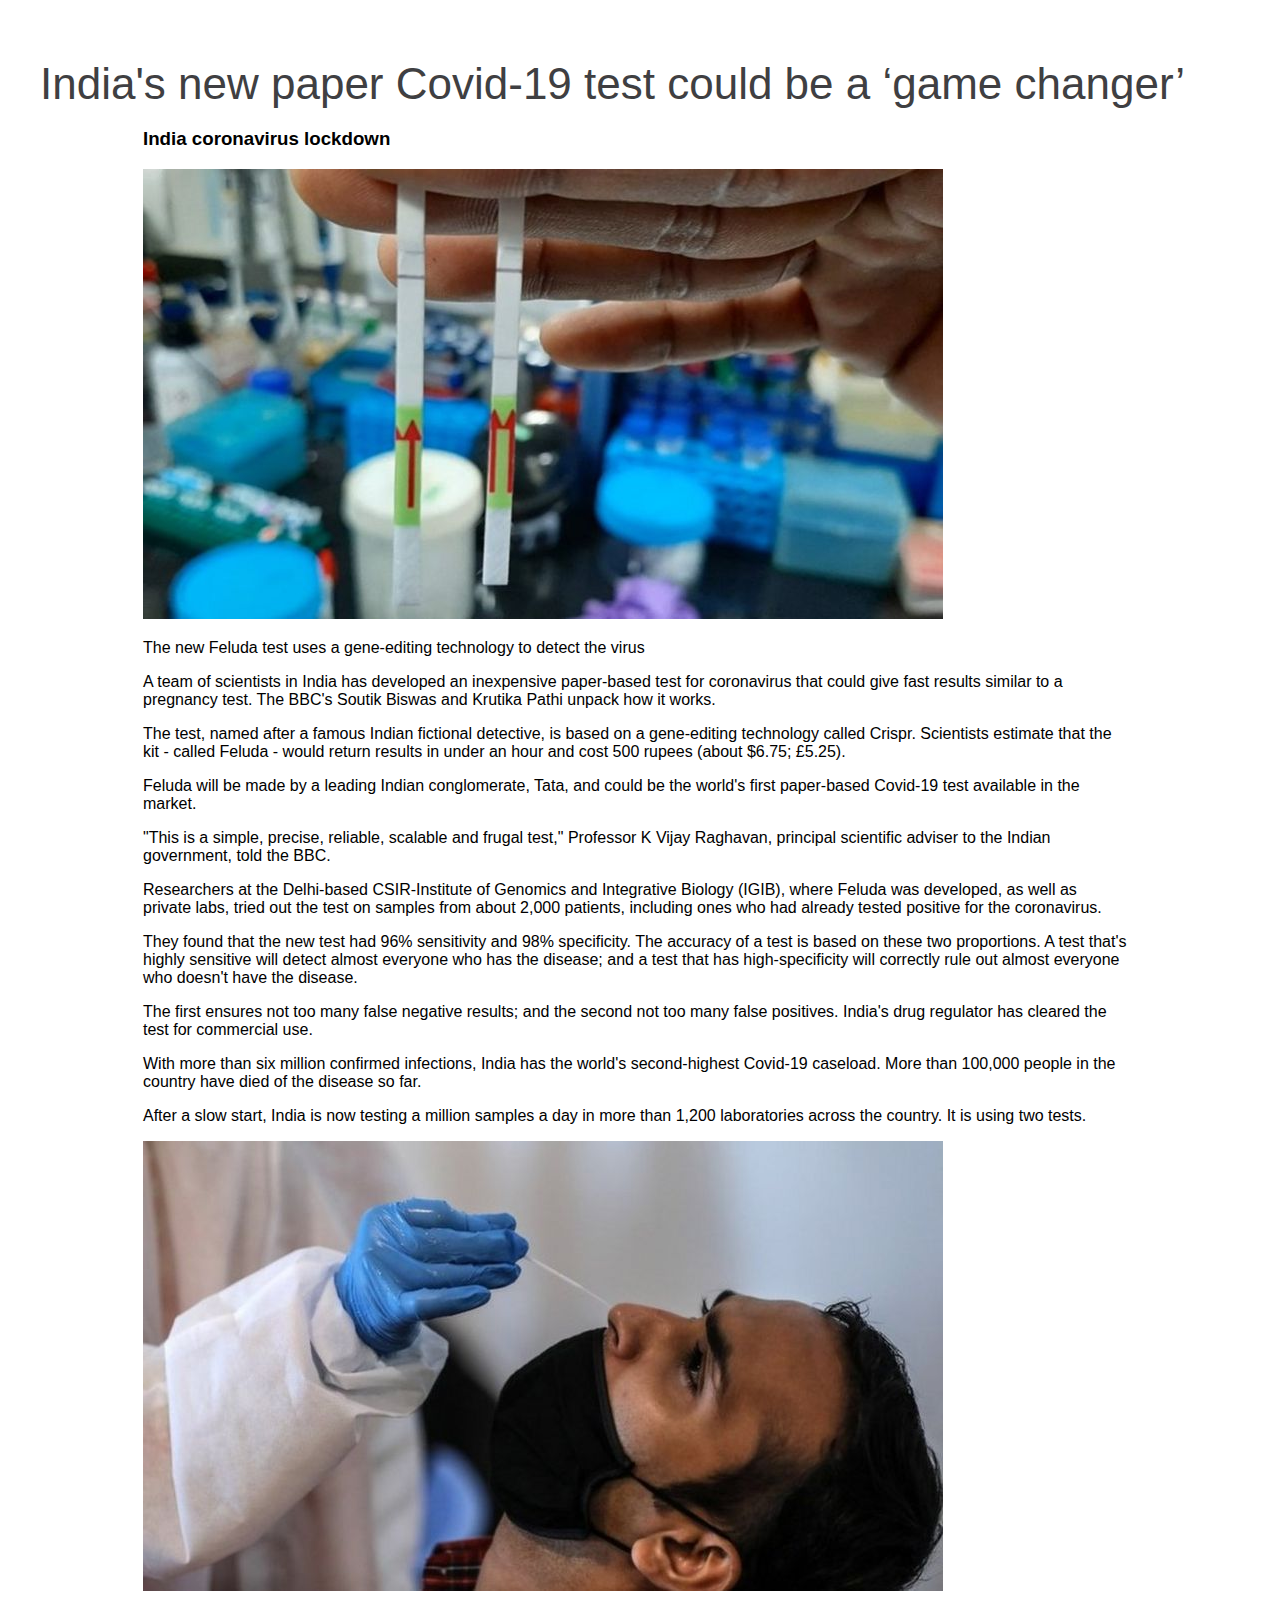
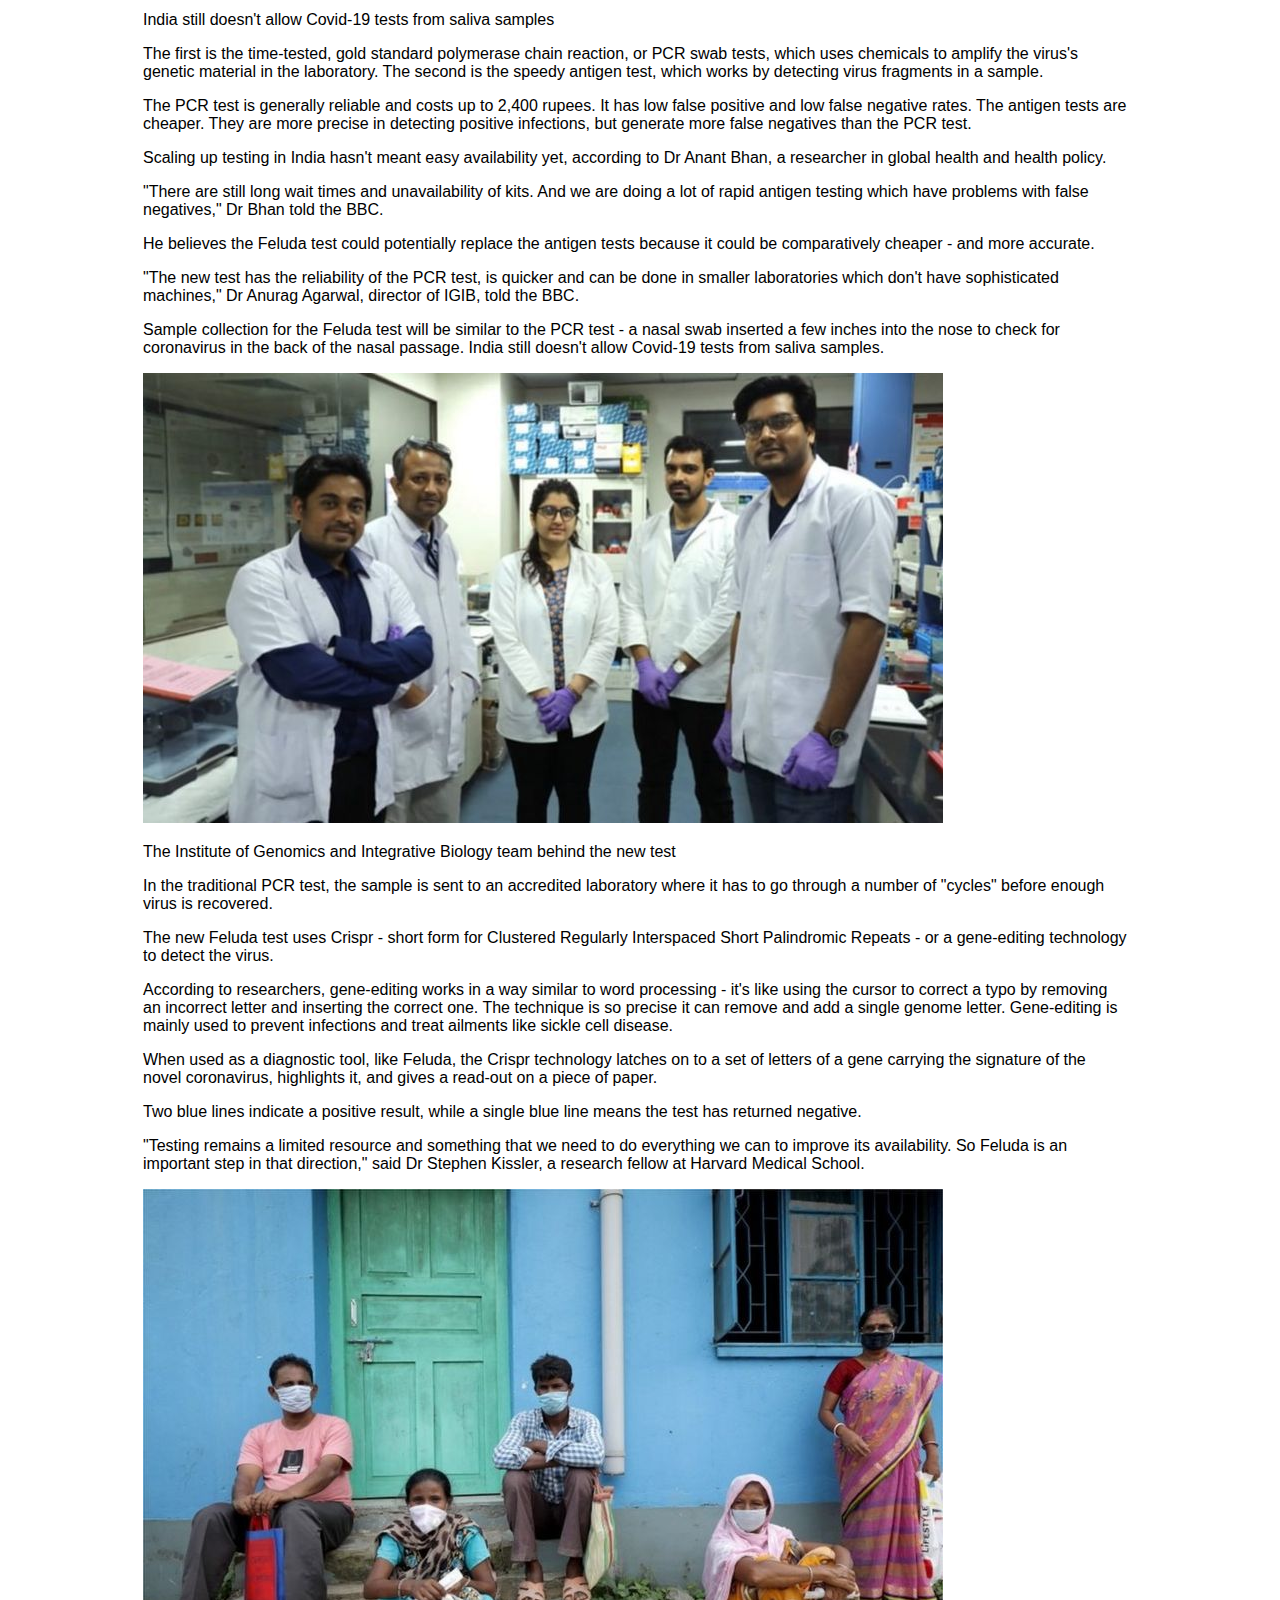
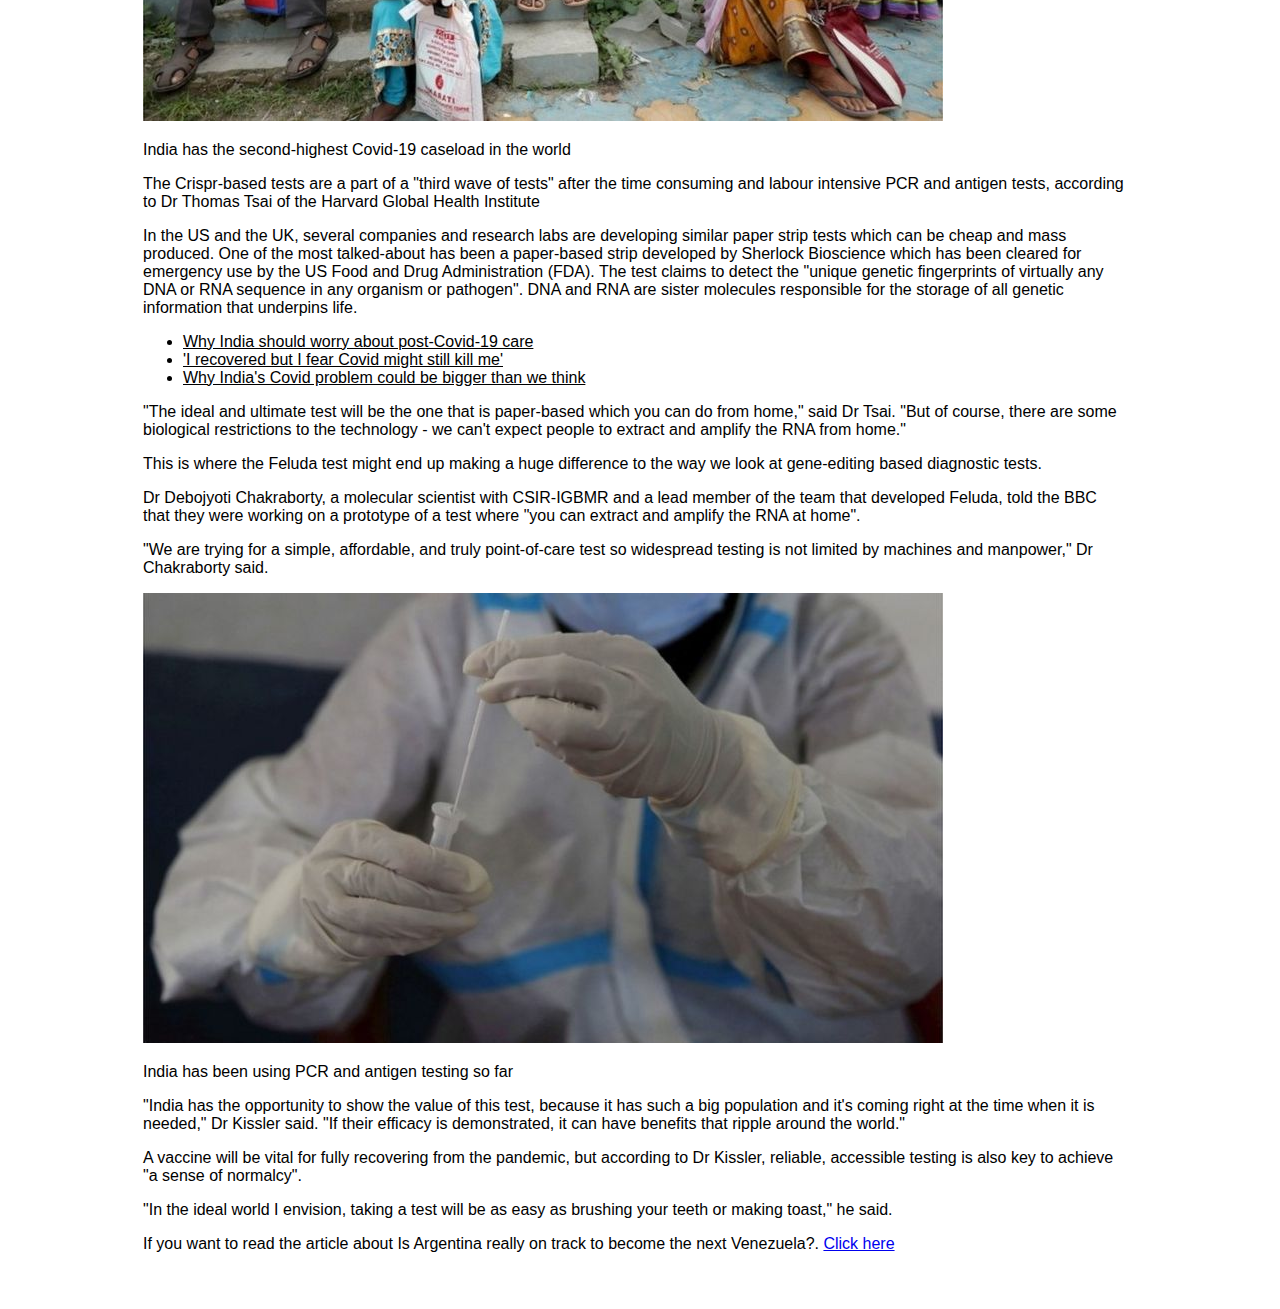
==== BBCNews.html @ 6bba9111 "A second HTML archive was created and Css files were added." ====
<!DOCTYPE html>
<html>
<head>
    <title> BBC NEWS</title> <!-- Titulo del TAB -->
    <link rel="stylesheet" type="text/css"
    href="./CSS STYLE/style.css">    <!-- Para llamar la carpeta pongo ./ y luego apreto tab para llamar las carpetas -->
</head>
<body>
    <h1>India's new paper Covid-19 test could be a ‘game changer’</h1>   <!--Titulo de la noticia-->
    <div class="container">
        <div class="box-1">  <!-- Creamos una clase que se llama BOX -->
        <h3>India coronavirus lockdown</h3>
        <img src="./Imagenes/india1.jpg">
        <p>The new Feluda test uses a gene-editing technology to detect the virus</p> <!--Epigrafe de la foto-->
        <p>A team of scientists in India has developed an inexpensive paper-based test for coronavirus that could give fast results similar to a pregnancy test. The BBC's Soutik Biswas and Krutika Pathi unpack how it works. </p>
        <p>The test, named after a famous Indian fictional detective, is based on a gene-editing technology called Crispr. Scientists estimate that the kit - called Feluda - would return results in under an hour and cost 500 rupees (about $6.75; £5.25).</p>
        <p>Feluda will be made by a leading Indian conglomerate, Tata, and could be the world's first paper-based Covid-19 test available in the market. </p>
        <p>"This is a simple, precise, reliable, scalable and frugal test," Professor K Vijay Raghavan, principal scientific adviser to the Indian government, told the BBC. </p>
        <p>Researchers at the Delhi-based CSIR-Institute of Genomics and Integrative Biology (IGIB), where Feluda was developed, as well as private labs, tried out the test on samples from about 2,000 patients, including ones who had already tested positive for the coronavirus. </p>
        <p>They found that the new test had 96% sensitivity and 98% specificity. The accuracy of a test is based on these two proportions. A test that's highly sensitive will detect almost everyone who has the disease; and a test that has high-specificity will correctly rule out almost everyone who doesn't have the disease. </p>
        <p>The first ensures not too many false negative results; and the second not too many false positives. India's drug regulator has cleared the test for commercial use. </p>
        <p>With more than six million confirmed infections, India has the world's second-highest Covid-19 caseload. More than 100,000 people in the country have died of the disease so far.</p>
        <p>After a slow start, India is now testing a million samples a day in more than 1,200 laboratories across the country. It is using two tests.</p>
        <img src="./Imagenes/india2.jpg">
        <p>India still doesn't allow Covid-19 tests from saliva samples </p> <!--Epigrafe de la foto-->
        <p>The first is the time-tested, gold standard polymerase chain reaction, or PCR swab tests, which uses chemicals to amplify the virus's genetic material in the laboratory. The second is the speedy antigen test, which works by detecting virus fragments in a sample.</p>
        <p>The PCR test is generally reliable and costs up to 2,400 rupees. It has low false positive and low false negative rates. The antigen tests are cheaper. They are more precise in detecting positive infections, but generate more false negatives than the PCR test.</p>
        <p>Scaling up testing in India hasn't meant easy availability yet, according to Dr Anant Bhan, a researcher in global health and health policy. </p>
        <p>"There are still long wait times and unavailability of kits. And we are doing a lot of rapid antigen testing which have problems with false negatives," Dr Bhan told the BBC. </p>
        <p>He believes the Feluda test could potentially replace the antigen tests because it could be comparatively cheaper - and more accurate.</p>
        <p>"The new test has the reliability of the PCR test, is quicker and can be done in smaller laboratories which don't have sophisticated machines," Dr Anurag Agarwal, director of IGIB, told the BBC.</p>
        <p>Sample collection for the Feluda test will be similar to the PCR test - a nasal swab inserted a few inches into the nose to check for coronavirus in the back of the nasal passage. India still doesn't allow Covid-19 tests from saliva samples.</p>
        <img src="./Imagenes/india3.jpg">
        <p>The Institute of Genomics and Integrative Biology team behind the new test</p><!--Epigrafe de la foto-->
        <p>In the traditional PCR test, the sample is sent to an accredited laboratory where it has to go through a number of "cycles" before enough virus is recovered.</p>
        <p>The new Feluda test uses Crispr - short form for Clustered Regularly Interspaced Short Palindromic Repeats - or a gene-editing technology to detect the virus.</p>
        <p>According to researchers, gene-editing works in a way similar to word processing - it's like using the cursor to correct a typo by removing an incorrect letter and inserting the correct one. The technique is so precise it can remove and add a single genome letter. Gene-editing is mainly used to prevent infections and treat ailments like sickle cell disease.</p>
        <p>When used as a diagnostic tool, like Feluda, the Crispr technology latches on to a set of letters of a gene carrying the signature of the novel coronavirus, highlights it, and gives a read-out on a piece of paper.</p>
        <p>Two blue lines indicate a positive result, while a single blue line means the test has returned negative. </p>
        <p>"Testing remains a limited resource and something that we need to do everything we can to improve its availability. So Feluda is an important step in that direction," said Dr Stephen Kissler, a research fellow at Harvard Medical School.</p>
        <img src="./Imagenes/india4.jpg">
        <p>India has the second-highest Covid-19 caseload in the world </p><!--Epigrafe de la foto-->
        <p>The Crispr-based tests are a part of a "third wave of tests" after the time consuming and labour intensive PCR and antigen tests, according to Dr Thomas Tsai of the Harvard Global Health Institute</p>
        <p>In the US and the UK, several companies and research labs are developing similar paper strip tests which can be cheap and mass produced. One of the most talked-about has been a paper-based strip developed by Sherlock Bioscience which has been cleared for emergency use by the US Food and Drug Administration (FDA). The test claims to detect the "unique genetic fingerprints of virtually any DNA or RNA sequence in any organism or pathogen". DNA and RNA are sister molecules responsible for the storage of all genetic information that underpins life.</p>
        <div class="underlinedtextbox">
            <ul>
                <li>Why India should worry about post-Covid-19 care</li>
                <li>'I recovered but I fear Covid might still kill me'</li>
                <li>Why India's Covid problem could be bigger than we think</li>
            </ul>
               
        </div>
        <p>"The ideal and ultimate test will be the one that is paper-based which you can do from home," said Dr Tsai. "But of course, there are some biological restrictions to the technology - we can't expect people to extract and amplify the RNA from home."</p>
        <p>This is where the Feluda test might end up making a huge difference to the way we look at gene-editing based diagnostic tests.</p>
        <p>Dr Debojyoti Chakraborty, a molecular scientist with CSIR-IGBMR and a lead member of the team that developed Feluda, told the BBC that they were working on a prototype of a test where "you can extract and amplify the RNA at home".</p>
        <p>"We are trying for a simple, affordable, and truly point-of-care test so widespread testing is not limited by machines and manpower," Dr Chakraborty said.</p>
        <img src="./Imagenes/india5.jpg">
        <p>India has been using PCR and antigen testing so far</p> <!--Epigrafe de la foto-->
        <p>"India has the opportunity to show the value of this test, because it has such a big population and it's coming right at the time when it is needed," Dr Kissler said. "If their efficacy is demonstrated, it can have benefits that ripple around the world."</p>
        <p>A vaccine will be vital for fully recovering from the pandemic, but according to Dr Kissler, reliable, accessible testing is also key to achieve "a sense of normalcy".</p>
        <p>"In the ideal world I envision, taking a test will be as easy as brushing your teeth or making toast," he said.</p>
        <footer>
            <p>
                If you want to read the article about Is Argentina really on track to become the next Venezuela?.
                <a href="./index.html">Click here</a>
            </p>
        </footer>
    </div>
</body>
</html>
---- CSS STYLE/style.css ----
h1{
    font-size: 2.75rem;
    line-height: 3rem;
    color:#3F3F42;
    font-family: ReithSerif,Helvetica,Arial,freesans,sans-serif;
    font-weight: 500;
    margin: 20px 0;
    text-align: left;
    padding-left: 20px;
    
}

body{
    background-color:white ;
    color: black;
    font-family: Arial, Helvetica, sans-serif;
    font-size: 16px;
    font-weight: normal;
    text-align: left;
    padding: 20px;
    margin: 20px 0;
    padding-right: 30px;
}

.container{         /*Creamos otra clase que se llama container*/
    width: 80%;     /*Se le pone el porcentaje para que al momento de modificar la pagina responda de forma oportuna moificando la caracteristica*/
    margin: auto;   /* Le pone el mismo margen a los dos lados*/
}

/* Se llama a la clase y al contenido de la caja se le puede cambiar el fondo,letra,etc,etc*/
.box-1{
    background-color:white;
    color: black;
    border-width: 3px;
    border-bottom-width: 10px;
}

.underlinedtextbox{
    color: black;
    text-align: left;
    text-decoration: underline;
}
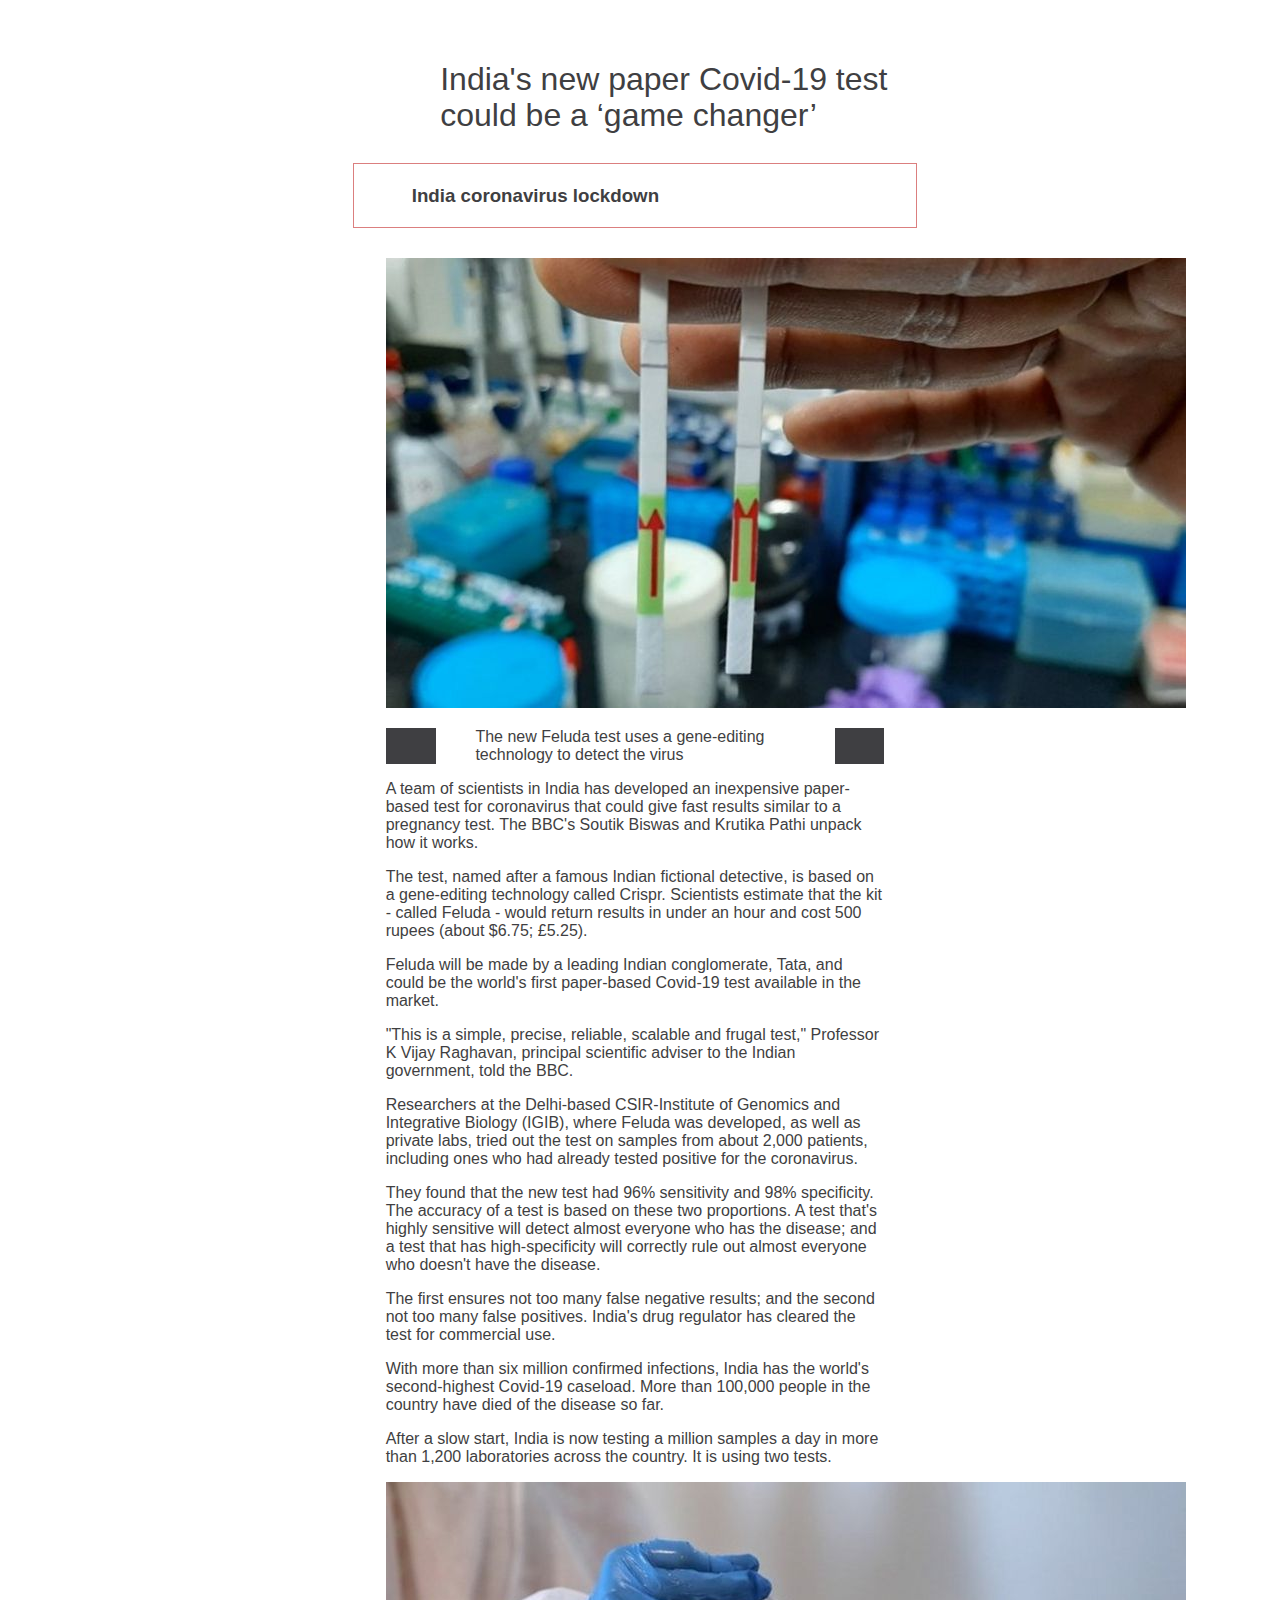
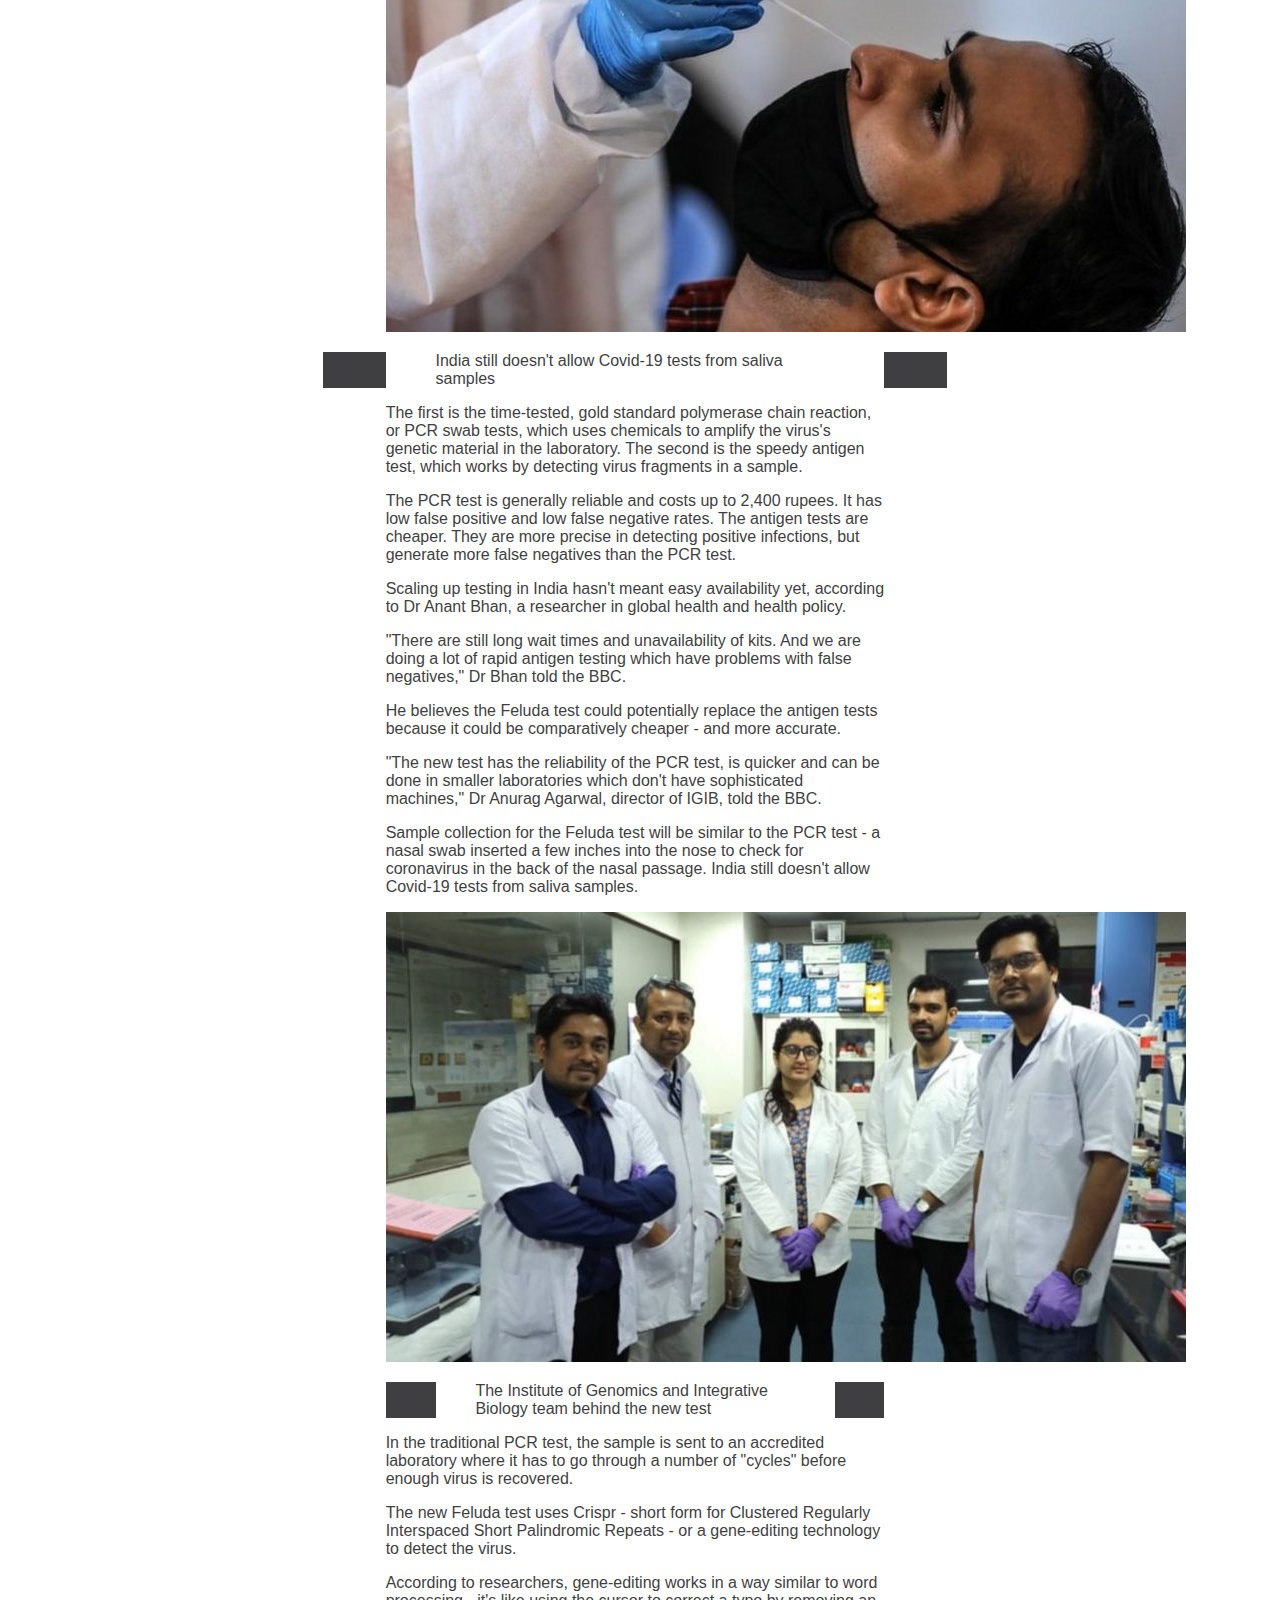
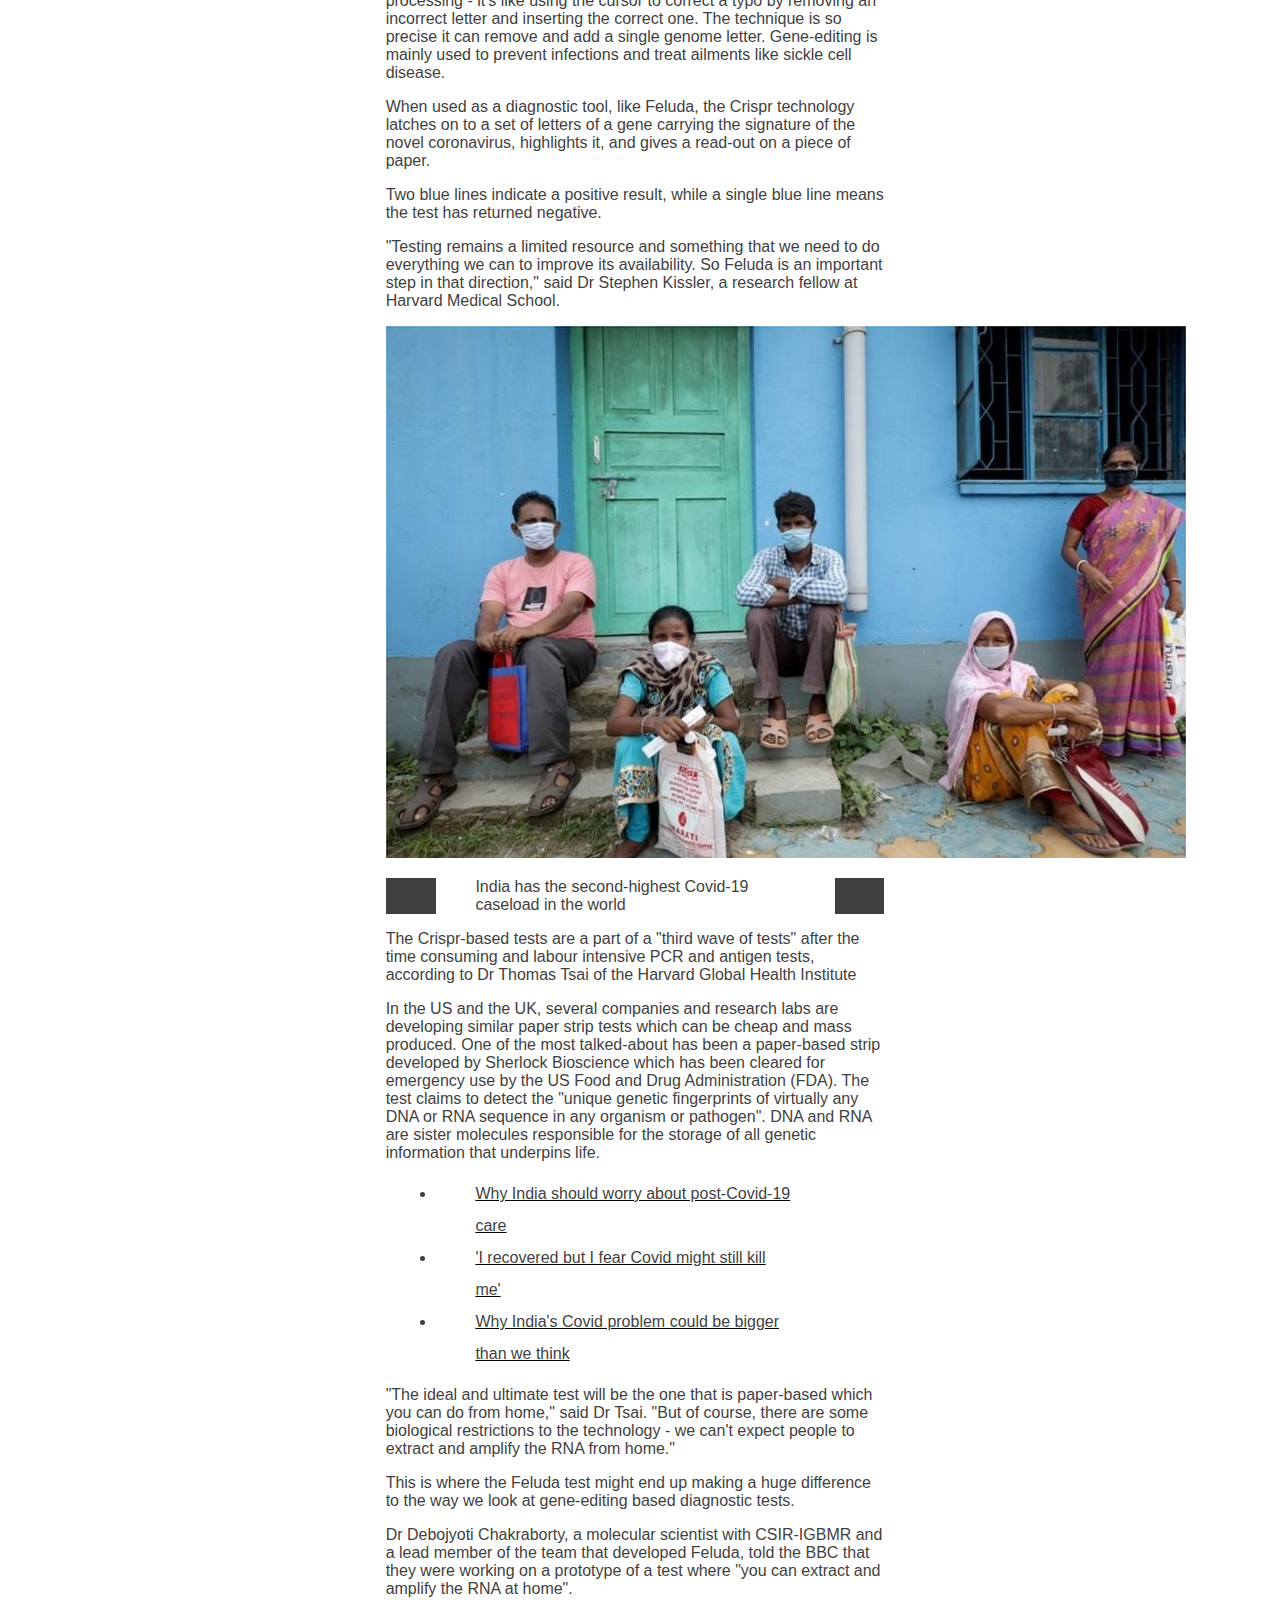
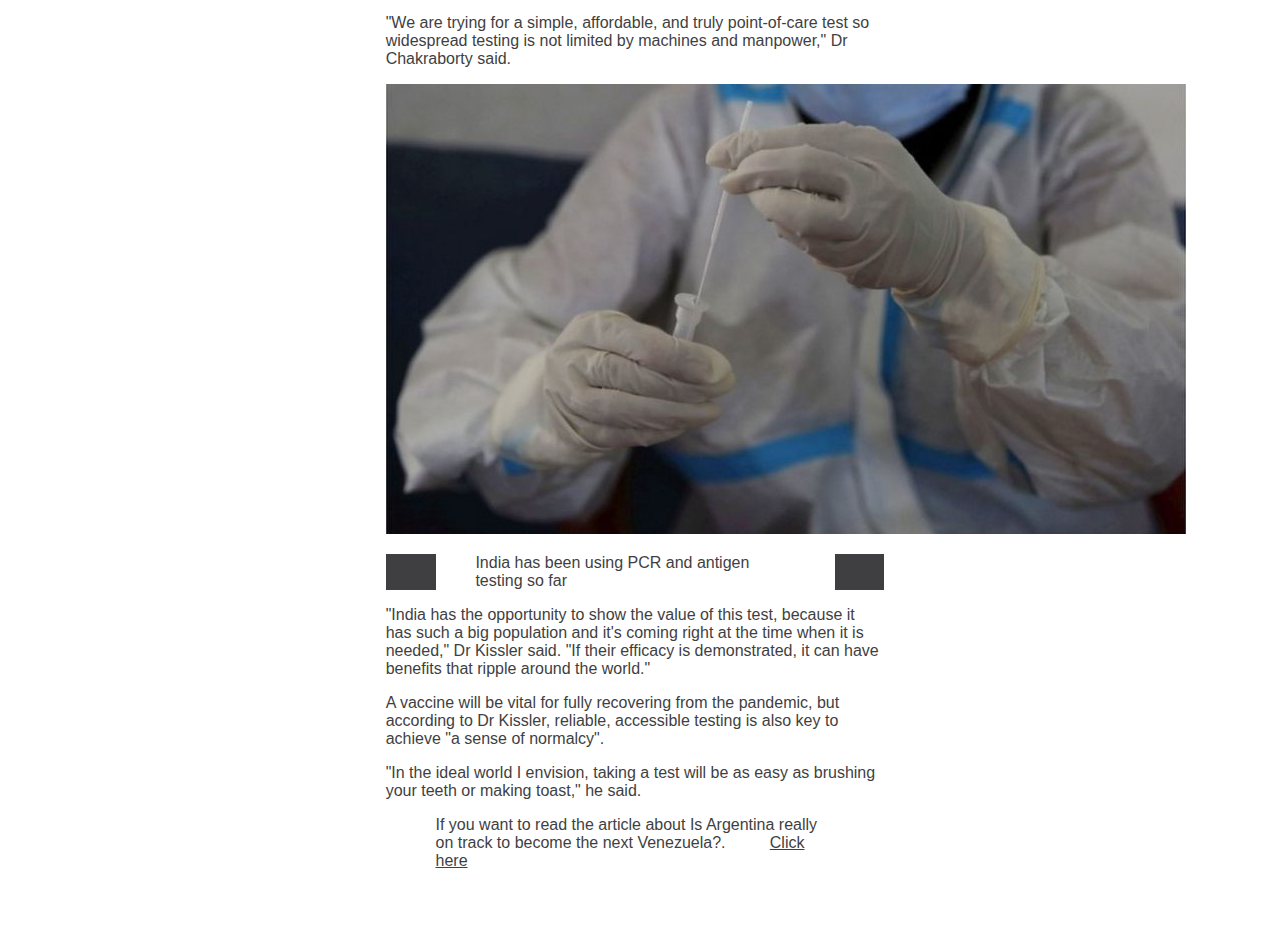
==== commit f69c773b: "More changes were added." ====
--- a/BBCNews.html
+++ b/BBCNews.html
@@ -6,12 +6,18 @@
     href="./CSS STYLE/style.css">    <!-- Para llamar la carpeta pongo ./ y luego apreto tab para llamar las carpetas -->
 </head>
 <body>
+    <article>
     <h1>India's new paper Covid-19 test could be a ‘game changer’</h1>   <!--Titulo de la noticia-->
     <div class="container">
-        <div class="box-1">  <!-- Creamos una clase que se llama BOX -->
+        <div class="box-1">  <!-- Creamos una clase que se llama BOX-1 -->
         <h3>India coronavirus lockdown</h3>
+         </div>
         <img src="./Imagenes/india1.jpg">
-        <p>The new Feluda test uses a gene-editing technology to detect the virus</p> <!--Epigrafe de la foto-->
+        <figcaption>
+        <div class="boxepigraf">
+            <p>The new Feluda test uses a gene-editing technology to detect the virus</p> <!--Epigrafe de la foto-->
+        </div>
+            </figcaption>
         <p>A team of scientists in India has developed an inexpensive paper-based test for coronavirus that could give fast results similar to a pregnancy test. The BBC's Soutik Biswas and Krutika Pathi unpack how it works. </p>
         <p>The test, named after a famous Indian fictional detective, is based on a gene-editing technology called Crispr. Scientists estimate that the kit - called Feluda - would return results in under an hour and cost 500 rupees (about $6.75; £5.25).</p>
         <p>Feluda will be made by a leading Indian conglomerate, Tata, and could be the world's first paper-based Covid-19 test available in the market. </p>
@@ -22,7 +28,11 @@
         <p>With more than six million confirmed infections, India has the world's second-highest Covid-19 caseload. More than 100,000 people in the country have died of the disease so far.</p>
         <p>After a slow start, India is now testing a million samples a day in more than 1,200 laboratories across the country. It is using two tests.</p>
         <img src="./Imagenes/india2.jpg">
+        </figcaption>
+        <div class="boxepigraf">
         <p>India still doesn't allow Covid-19 tests from saliva samples </p> <!--Epigrafe de la foto-->
+         </div>
+        </figcaption>
         <p>The first is the time-tested, gold standard polymerase chain reaction, or PCR swab tests, which uses chemicals to amplify the virus's genetic material in the laboratory. The second is the speedy antigen test, which works by detecting virus fragments in a sample.</p>
         <p>The PCR test is generally reliable and costs up to 2,400 rupees. It has low false positive and low false negative rates. The antigen tests are cheaper. They are more precise in detecting positive infections, but generate more false negatives than the PCR test.</p>
         <p>Scaling up testing in India hasn't meant easy availability yet, according to Dr Anant Bhan, a researcher in global health and health policy. </p>
@@ -31,7 +41,11 @@
         <p>"The new test has the reliability of the PCR test, is quicker and can be done in smaller laboratories which don't have sophisticated machines," Dr Anurag Agarwal, director of IGIB, told the BBC.</p>
         <p>Sample collection for the Feluda test will be similar to the PCR test - a nasal swab inserted a few inches into the nose to check for coronavirus in the back of the nasal passage. India still doesn't allow Covid-19 tests from saliva samples.</p>
         <img src="./Imagenes/india3.jpg">
-        <p>The Institute of Genomics and Integrative Biology team behind the new test</p><!--Epigrafe de la foto-->
+        <figcaption>
+            <div class="boxepigraf">
+            <p>The Institute of Genomics and Integrative Biology team behind the new test</p><!--Epigrafe de la foto-->
+            </div>
+        </figcaption>
         <p>In the traditional PCR test, the sample is sent to an accredited laboratory where it has to go through a number of "cycles" before enough virus is recovered.</p>
         <p>The new Feluda test uses Crispr - short form for Clustered Regularly Interspaced Short Palindromic Repeats - or a gene-editing technology to detect the virus.</p>
         <p>According to researchers, gene-editing works in a way similar to word processing - it's like using the cursor to correct a typo by removing an incorrect letter and inserting the correct one. The technique is so precise it can remove and add a single genome letter. Gene-editing is mainly used to prevent infections and treat ailments like sickle cell disease.</p>
@@ -39,7 +53,11 @@
         <p>Two blue lines indicate a positive result, while a single blue line means the test has returned negative. </p>
         <p>"Testing remains a limited resource and something that we need to do everything we can to improve its availability. So Feluda is an important step in that direction," said Dr Stephen Kissler, a research fellow at Harvard Medical School.</p>
         <img src="./Imagenes/india4.jpg">
-        <p>India has the second-highest Covid-19 caseload in the world </p><!--Epigrafe de la foto-->
+        <figcaption>
+            <div class="boxepigraf">
+                <p>India has the second-highest Covid-19 caseload in the world </p><!--Epigrafe de la foto-->
+            </div>
+        </figcaption>
         <p>The Crispr-based tests are a part of a "third wave of tests" after the time consuming and labour intensive PCR and antigen tests, according to Dr Thomas Tsai of the Harvard Global Health Institute</p>
         <p>In the US and the UK, several companies and research labs are developing similar paper strip tests which can be cheap and mass produced. One of the most talked-about has been a paper-based strip developed by Sherlock Bioscience which has been cleared for emergency use by the US Food and Drug Administration (FDA). The test claims to detect the "unique genetic fingerprints of virtually any DNA or RNA sequence in any organism or pathogen". DNA and RNA are sister molecules responsible for the storage of all genetic information that underpins life.</p>
         <div class="underlinedtextbox">
@@ -48,14 +66,17 @@
                 <li>'I recovered but I fear Covid might still kill me'</li>
                 <li>Why India's Covid problem could be bigger than we think</li>
             </ul>
-               
         </div>
         <p>"The ideal and ultimate test will be the one that is paper-based which you can do from home," said Dr Tsai. "But of course, there are some biological restrictions to the technology - we can't expect people to extract and amplify the RNA from home."</p>
         <p>This is where the Feluda test might end up making a huge difference to the way we look at gene-editing based diagnostic tests.</p>
         <p>Dr Debojyoti Chakraborty, a molecular scientist with CSIR-IGBMR and a lead member of the team that developed Feluda, told the BBC that they were working on a prototype of a test where "you can extract and amplify the RNA at home".</p>
         <p>"We are trying for a simple, affordable, and truly point-of-care test so widespread testing is not limited by machines and manpower," Dr Chakraborty said.</p>
         <img src="./Imagenes/india5.jpg">
-        <p>India has been using PCR and antigen testing so far</p> <!--Epigrafe de la foto-->
+        <figcaption>
+            <div class="boxepigraf">
+            <p>India has been using PCR and antigen testing so far</p> <!--Epigrafe de la foto-->
+            </div>
+        </figcaption>
         <p>"India has the opportunity to show the value of this test, because it has such a big population and it's coming right at the time when it is needed," Dr Kissler said. "If their efficacy is demonstrated, it can have benefits that ripple around the world."</p>
         <p>A vaccine will be vital for fully recovering from the pandemic, but according to Dr Kissler, reliable, accessible testing is also key to achieve "a sense of normalcy".</p>
         <p>"In the ideal world I envision, taking a test will be as easy as brushing your teeth or making toast," he said.</p>
@@ -66,5 +87,6 @@
             </p>
         </footer>
     </div>
+</article>
 </body>
 </html>
--- a/CSS STYLE/style.css
+++ b/CSS STYLE/style.css
@@ -1,17 +1,33 @@
+*{
+    background-color:white ;
+    padding-right: 10%;
+    padding-left: 10%;
+    text-align: left;
+    color: #3F3F42;
+}
+/*Titulo*/
 h1{
-    font-size: 2.75rem;
-    line-height: 3rem;
-    color:#3F3F42;
     font-family: ReithSerif,Helvetica,Arial,freesans,sans-serif;
     font-weight: 500;
-    margin: 20px 0;
-    text-align: left;
-    padding-left: 20px;
-    
+    font-size: 2rem;
+    line-height: 2.25rem;
+    color: #3F3F42;
+    padding-left: 25%;
+}
+/* Caja India coronavirus lockdown*/
+.box-1{
+    color: #3F3F42;
+    border: 1px solid #DB7F7F; /*Otorga ancho del cuadrado y el color*/
+    font-weight: bold;
+    padding: 0.1rem;
+    margin: 30px;
+}
+.boxepigraf{
+    background: #3F3F42;
+    color: #EEEEEE;
 }
 
 body{
-    background-color:white ;
     color: black;
     font-family: Arial, Helvetica, sans-serif;
     font-size: 16px;
@@ -28,15 +44,11 @@
 }
 
 /* Se llama a la clase y al contenido de la caja se le puede cambiar el fondo,letra,etc,etc*/
-.box-1{
-    background-color:white;
-    color: black;
-    border-width: 3px;
-    border-bottom-width: 10px;
-}
+
 
 .underlinedtextbox{
     color: black;
     text-align: left;
     text-decoration: underline;
+    line-height: 2;
 }